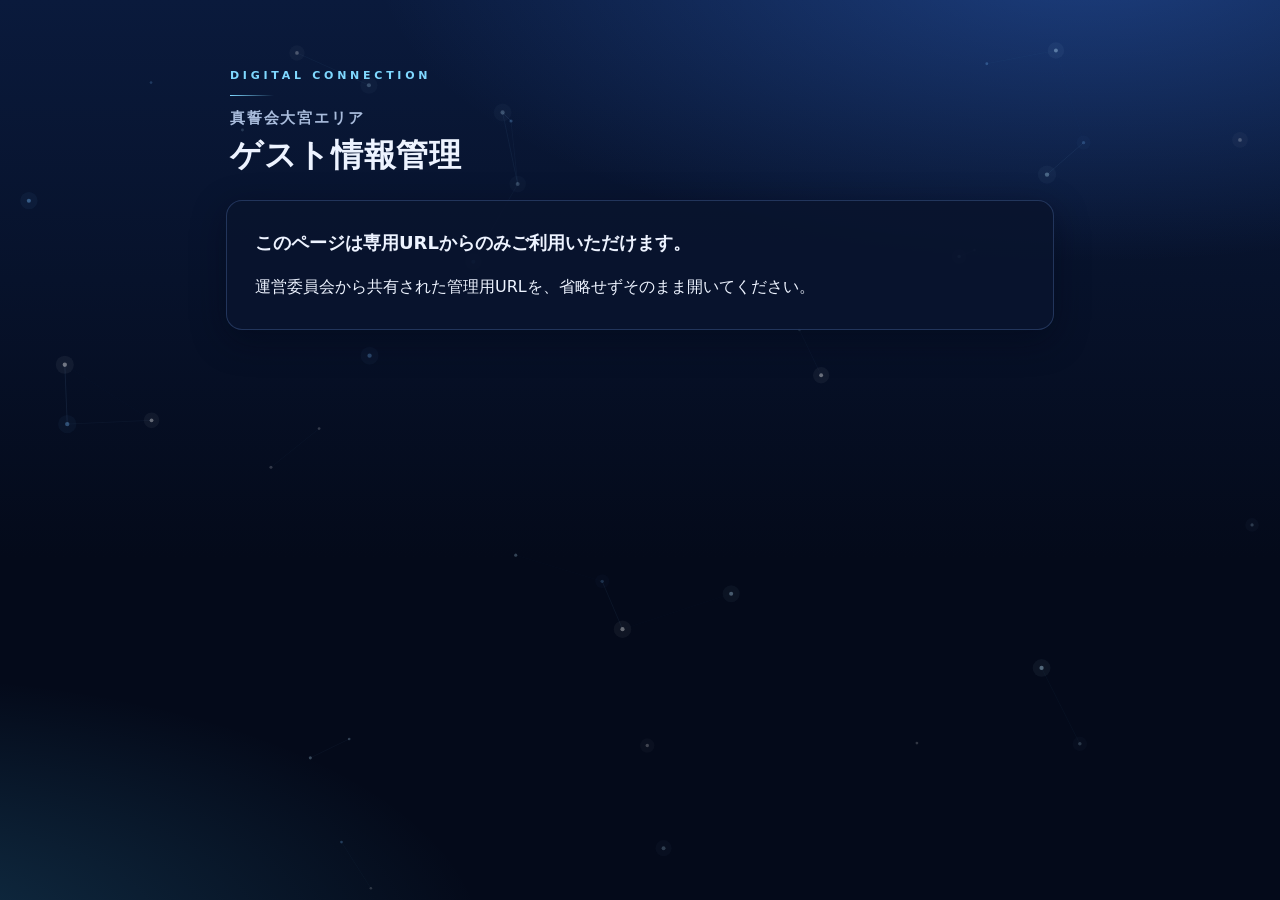
==== admin.html @ bcf7fcce "真誓会大宮エリア ゲスト様事前ヒアリング 画面一式 Co-Authored-By: Claude Fable 5.2 <noreply@anthropic.com>" ====
<!doctype html>
<html lang="ja">
<head>
<meta charset="utf-8">
<meta name="viewport" content="width=device-width, initial-scale=1, viewport-fit=cover">
<meta name="robots" content="noindex, nofollow, noarchive, nosnippet">
<meta name="referrer" content="no-referrer">
<meta name="format-detection" content="telephone=no">
<meta name="theme-color" content="#0a1a3c">
<title>真誓会大宮エリア｜ゲスト情報管理</title>
<link rel="stylesheet" href="css/style.css">
</head>
<body>
<div class="bg-base" aria-hidden="true"></div>
<canvas id="bg" data-bg="calm" aria-hidden="true"></canvas>

<main class="wrap wide">
  <header class="hero">
    <p class="eyebrow">DIGITAL CONNECTION</p>
    <h1><span class="org">真誓会大宮エリア</span>ゲスト情報管理</h1>
  </header>

  <section class="card" id="denied" hidden>
    <h2>このページは専用URLからのみご利用いただけます。</h2>
    <p>運営委員会から共有された管理用URLを、省略せずそのまま開いてください。</p>
  </section>

  <div id="listView" hidden>
    <div class="stats">
      <div class="stat"><b id="statTotal">–</b><span>累計回答件数</span></div>
      <div class="stat"><b id="statToday">–</b><span>本日の回答件数</span></div>
    </div>
    <form class="card tools" id="searchForm" autocomplete="off">
      <div><label for="qGuest">ゲスト名で検索</label><input type="search" id="qGuest" maxlength="60" placeholder="例）山田" enterkeyhint="search"></div>
      <div><label for="qIntro">紹介者名で検索</label><input type="search" id="qIntro" maxlength="60" placeholder="例）佐藤" enterkeyhint="search"></div>
      <div class="row">
        <button type="submit" class="btn small">検索</button>
        <button type="button" class="btn ghost small" id="clearBtn">条件をクリア</button>
        <button type="button" class="btn ghost small" id="reloadBtn">再読み込み</button>
      </div>
    </form>
    <div class="list-head"><h2>ゲスト回答一覧</h2><span id="listInfo"></span></div>
    <p class="notice" id="listError" role="alert" hidden></p>
    <ul class="list" id="list"></ul>
    <div class="loading" id="listLoading" hidden><span class="spin"></span>読み込んでいます…</div>
    <p class="empty" id="listEmpty" hidden></p>
    <button type="button" class="btn ghost" id="moreBtn" hidden>さらに表示する</button>
  </div>

  <div id="detailView" hidden>
    <div class="detail-head">
      <button type="button" class="btn ghost small" id="backBtn">← 一覧に戻る</button>
      <button type="button" class="btn ghost small" id="copyBtn">回答の全文をコピー</button>
    </div>
    <p class="notice" id="detailError" role="alert" hidden></p>
    <div class="loading" id="detailLoading" hidden><span class="spin"></span>読み込んでいます…</div>
    <div id="detail"></div>
    <button type="button" class="btn ghost" id="backBtn2">一覧に戻る</button>
  </div>
</main>
<div class="toast" id="toast" role="status" hidden></div>

<script src="js/config.js"></script>
<script src="js/bg.js"></script>
<script src="js/admin.js"></script>
</body>
</html>
---- css/style.css ----
:root {
  --bg0: #040a1a;
  --bg1: #0a1a3c;
  --card: rgba(9, 20, 46, 0.9);
  --card-line: rgba(130, 175, 255, 0.22);
  --text: #edf3ff;
  --sub: #a9bcdc;
  --faint: #7f93b8;
  --cyan: #7fd8ff;
  --blue: #4f93ff;
  --sel-bg: rgba(79, 147, 255, 0.24);
  --err: #ffb4a8;
  --err-bg: rgba(255, 110, 90, 0.14);
  --radius: 16px;
  color-scheme: dark;
}
* { box-sizing: border-box; }
html { -webkit-text-size-adjust: 100%; text-size-adjust: 100%; }
body {
  margin: 0;
  min-height: 100vh;
  color: var(--text);
  background: var(--bg0);
  font-family: "Hiragino Sans", "Hiragino Kaku Gothic ProN", "Yu Gothic UI", "Yu Gothic", "Noto Sans JP", "BIZ UDPGothic", Meiryo, system-ui, sans-serif;
  font-size: 16px;
  line-height: 1.75;
  -webkit-font-smoothing: antialiased;
}
/* 背景：静止したグラデーションの上に、光点のキャンバスを重ねる。どちらも操作を受け取らない */
.bg-base, #bg {
  position: fixed; left: 0; top: 0; width: 100vw; height: 100vh; height: 100lvh;
  pointer-events: none; z-index: 0;
}
.bg-base {
  background:
    radial-gradient(90% 55% at 85% -5%, rgba(64, 132, 255, 0.34), transparent 62%),
    radial-gradient(80% 50% at -10% 105%, rgba(70, 200, 255, 0.2), transparent 60%),
    linear-gradient(180deg, var(--bg1) 0%, var(--bg0) 62%);
}
.wrap { position: relative; z-index: 1; width: 100%; max-width: 640px; margin: 0 auto; padding: 28px 16px 72px; }
.wrap.wide { max-width: 860px; }

.hero { padding: 18px 4px 22px; }
.eyebrow { margin: 0 0 12px; font-size: 11px; letter-spacing: 0.34em; color: var(--cyan); font-weight: 600; }
.eyebrow::after { content: ""; display: block; width: 44px; height: 1px; margin-top: 10px; background: linear-gradient(90deg, var(--cyan), transparent); }
h1 { margin: 0; font-size: 26px; line-height: 1.4; font-weight: 700; letter-spacing: 0.02em; text-wrap: balance; }
h1 .org { display: block; font-size: 15px; font-weight: 600; color: var(--sub); letter-spacing: 0.12em; margin-bottom: 4px; }
.tagline { margin: 10px 0 0; font-size: 13px; color: var(--sub); }

.card {
  background: var(--card);
  border: 1px solid var(--card-line);
  border-radius: var(--radius);
  padding: 22px 18px;
  margin: 0 0 18px;
  box-shadow: 0 10px 34px rgba(0, 6, 22, 0.42);
}
.card p { margin: 0 0 12px; }
.card p:last-child { margin-bottom: 0; }
.intro { font-size: 15px; color: #dbe6fb; }
.intro .purpose { padding-top: 12px; border-top: 1px solid var(--card-line); color: var(--sub); font-size: 14px; }

.qno { display: inline-block; font-size: 12px; font-weight: 700; letter-spacing: 0.16em; color: var(--cyan); margin-bottom: 6px; }
h2 { margin: 0 0 16px; font-size: 18px; line-height: 1.55; font-weight: 700; text-wrap: pretty; }
.part { margin: 0 0 18px; padding: 0; border: 0; min-width: 0; }
.part-label, .field-label { display: flex; flex-wrap: wrap; align-items: center; gap: 8px; margin: 0 0 8px; padding: 0; font-size: 14px; font-weight: 700; color: var(--text); }
.tag { font-size: 11px; font-weight: 700; padding: 1px 8px; border-radius: 99px; letter-spacing: 0.06em; white-space: nowrap; }
.tag.req { color: #071226; background: var(--cyan); }
.tag.opt { color: var(--sub); border: 1px solid var(--card-line); }
.hint { font-size: 12px; font-weight: 400; color: var(--faint); }

.opts { display: grid; gap: 8px; }
.opt { position: relative; display: block; }
.opt input { position: absolute; opacity: 0; width: 1px; height: 1px; margin: 0; left: 18px; top: 50%; }
.opt span {
  display: flex; align-items: center; gap: 12px;
  min-height: 54px; padding: 11px 14px;
  border: 1px solid var(--card-line); border-radius: 12px;
  background: rgba(255, 255, 255, 0.035);
  font-size: 15px; line-height: 1.5; cursor: pointer;
  transition: background-color 0.15s, border-color 0.15s;
  -webkit-tap-highlight-color: transparent; user-select: none;
}
.opt span::before {
  content: ""; flex: 0 0 22px; width: 22px; height: 22px;
  border: 2px solid #6f86b3; border-radius: 6px; background: transparent center / 14px no-repeat;
}
.opt input[type="radio"] + span::before { border-radius: 50%; }
.opt input:checked + span { background: var(--sel-bg); border-color: var(--cyan); color: #fff; font-weight: 700; }
.opt input:checked + span::before {
  border-color: var(--cyan); background-color: var(--cyan);
  background-image: url("data:image/svg+xml,%3Csvg xmlns='http://www.w3.org/2000/svg' viewBox='0 0 14 14'%3E%3Cpath d='M2.5 7.4l3 3 6-6.6' fill='none' stroke='%23071226' stroke-width='2.2' stroke-linecap='round' stroke-linejoin='round'/%3E%3C/svg%3E");
}
.opt input:focus-visible + span { outline: 2px solid #fff; outline-offset: 2px; }

input[type="text"], input[type="search"], textarea {
  display: block; width: 100%;
  font: inherit; font-size: 16px; color: var(--text);
  background: rgba(2, 8, 24, 0.6);
  border: 1px solid rgba(130, 175, 255, 0.34); border-radius: 12px;
  padding: 13px 14px; min-height: 52px;
  -webkit-appearance: none; appearance: none;
}
textarea { resize: vertical; min-height: 96px; line-height: 1.65; }
input::placeholder, textarea::placeholder { color: #6e82a8; opacity: 1; }
input:focus, textarea:focus { outline: none; border-color: var(--cyan); box-shadow: 0 0 0 3px rgba(127, 216, 255, 0.22); }
.field { margin: 0 0 16px; }
.field:last-child, .part:last-child { margin-bottom: 0; }

.err { display: none; margin: 8px 0 0; padding: 8px 12px; border-radius: 10px; font-size: 14px; font-weight: 700; color: var(--err); background: var(--err-bg); border: 1px solid rgba(255, 140, 120, 0.4); }
.err.on { display: block; }
.has-err > .opts .opt span, .has-err > input { border-color: rgba(255, 140, 120, 0.7); }

.submit-area { margin-top: 26px; }
.progress { margin: 0 0 12px; font-size: 13px; color: var(--sub); text-align: center; }
.btn {
  display: flex; align-items: center; justify-content: center; gap: 10px;
  width: 100%; min-height: 60px; padding: 14px 20px;
  font: inherit; font-size: 18px; font-weight: 700; letter-spacing: 0.06em;
  color: #04122b; border: 0; border-radius: 14px; cursor: pointer;
  background: linear-gradient(135deg, #9be4ff 0%, #5fa8ff 100%);
  box-shadow: 0 8px 26px rgba(70, 150, 255, 0.42);
  -webkit-tap-highlight-color: transparent;
}
.btn:active { transform: translateY(1px); }
.btn:focus-visible { outline: 3px solid #fff; outline-offset: 3px; }
.btn[disabled] { opacity: 0.7; cursor: default; }
.btn.ghost { min-height: 50px; font-size: 15px; color: var(--text); background: rgba(255, 255, 255, 0.06); border: 1px solid var(--card-line); box-shadow: none; letter-spacing: 0.02em; }
.btn.small { width: auto; min-height: 46px; padding: 8px 16px; font-size: 14px; }
.spin { width: 20px; height: 20px; border: 3px solid rgba(4, 18, 43, 0.25); border-top-color: #04122b; border-radius: 50%; animation: spin 0.8s linear infinite; }
.ghost .spin, .loading .spin { border-color: rgba(255, 255, 255, 0.2); border-top-color: var(--cyan); }
@keyframes spin { to { transform: rotate(360deg); } }
.notice { margin: 0 0 14px; padding: 12px 14px; border-radius: 12px; font-size: 15px; font-weight: 700; color: var(--err); background: var(--err-bg); border: 1px solid rgba(255, 140, 120, 0.45); }
.note-small { margin: 14px 0 0; font-size: 12px; color: var(--faint); text-align: center; }

.done { text-align: center; padding: 38px 20px; }
.done .mark { width: 64px; height: 64px; margin: 0 auto 18px; border-radius: 50%; display: grid; place-items: center; background: rgba(127, 216, 255, 0.16); border: 1px solid var(--cyan); }
.done h2 { font-size: 21px; }
.done p { font-size: 15px; color: #dbe6fb; text-align: left; }
.done .btn { margin-top: 22px; }
[hidden] { display: none !important; }

/* ---- 一覧・詳細（閲覧用） ---- */
.stats { display: grid; grid-template-columns: 1fr 1fr; gap: 12px; margin-bottom: 18px; }
.stat { background: var(--card); border: 1px solid var(--card-line); border-radius: var(--radius); padding: 14px 16px; }
.stat b { display: block; font-size: 30px; line-height: 1.2; font-weight: 700; font-variant-numeric: tabular-nums; }
.stat span { font-size: 12px; color: var(--sub); letter-spacing: 0.06em; }
.tools { display: grid; grid-template-columns: 1fr 1fr; gap: 10px; }
.tools .row { grid-column: 1 / -1; display: flex; gap: 10px; flex-wrap: wrap; }
.tools .row .btn { flex: 1 1 140px; }
.tools label { font-size: 12px; color: var(--sub); display: block; margin-bottom: 4px; }
.list-head { display: flex; align-items: baseline; justify-content: space-between; gap: 10px; margin: 0 4px 10px; }
.list-head h2 { margin: 0; font-size: 16px; }
.list-head span { font-size: 12px; color: var(--sub); }
.list { list-style: none; margin: 0 0 16px; padding: 0; display: grid; gap: 8px; }
.item {
  display: grid; grid-template-columns: auto 1fr auto; align-items: center; gap: 4px 14px;
  width: 100%; min-height: 64px; padding: 12px 16px; text-align: left;
  font: inherit; color: var(--text); cursor: pointer;
  background: var(--card); border: 1px solid var(--card-line); border-radius: 14px;
  -webkit-tap-highlight-color: transparent;
}
.item:hover, .item:focus-visible { border-color: var(--cyan); outline: none; }
.item time { font-size: 13px; color: var(--sub); font-variant-numeric: tabular-nums; white-space: nowrap; }
.item .name { font-size: 17px; font-weight: 700; overflow-wrap: anywhere; }
.item .by { grid-column: 2; font-size: 12px; color: var(--faint); overflow-wrap: anywhere; }
.item .chev { grid-row: 1 / span 2; grid-column: 3; color: var(--faint); }
.empty, .loading { padding: 28px 12px; text-align: center; color: var(--sub); font-size: 14px; display: flex; gap: 10px; align-items: center; justify-content: center; }
.detail-head { display: flex; gap: 10px; flex-wrap: wrap; margin-bottom: 14px; }
.kv { display: grid; grid-template-columns: 7.5em 1fr; gap: 6px 12px; margin: 0; font-size: 15px; }
.kv dt { color: var(--sub); font-size: 13px; padding-top: 2px; }
.kv dd { margin: 0; font-weight: 700; overflow-wrap: anywhere; }
.ans .sub-label { margin: 12px 0 6px; font-size: 12px; color: var(--sub); font-weight: 700; }
.chips { display: flex; flex-wrap: wrap; gap: 8px; margin: 0; padding: 0; list-style: none; }
.chips li { padding: 6px 12px; border-radius: 10px; font-size: 14px; line-height: 1.5; background: var(--sel-bg); border: 1px solid rgba(127, 216, 255, 0.5); }
.memo { margin: 6px 0 0; padding: 10px 12px; border-radius: 10px; background: rgba(2, 8, 24, 0.55); border: 1px solid var(--card-line); font-size: 15px; white-space: pre-wrap; overflow-wrap: anywhere; }
.memo.none { color: var(--faint); }
.toast { position: fixed; left: 50%; bottom: 24px; transform: translateX(-50%); z-index: 5; padding: 10px 18px; border-radius: 99px; background: #e9f3ff; color: #04122b; font-size: 14px; font-weight: 700; box-shadow: 0 8px 24px rgba(0, 0, 0, 0.4); max-width: calc(100vw - 32px); }

@media (min-width: 700px) {
  .wrap { padding-top: 48px; }
  h1 { font-size: 32px; }
  .card { padding: 28px 28px; }
  .tools { grid-template-columns: 1fr 1fr auto; align-items: end; }
  .tools .row { grid-column: auto; flex-wrap: nowrap; }
  .tools .row .btn { flex: 0 0 auto; }
}
@media (max-width: 400px) {
  .item { grid-template-columns: 1fr auto; }
  .item time { grid-column: 1; }
  .item .name, .item .by { grid-column: 1; }
  .item .chev { grid-column: 2; grid-row: 1 / span 3; }
}
@media (prefers-reduced-motion: reduce) {
  .spin { animation-duration: 2s; }
  .opt span { transition: none; }
}
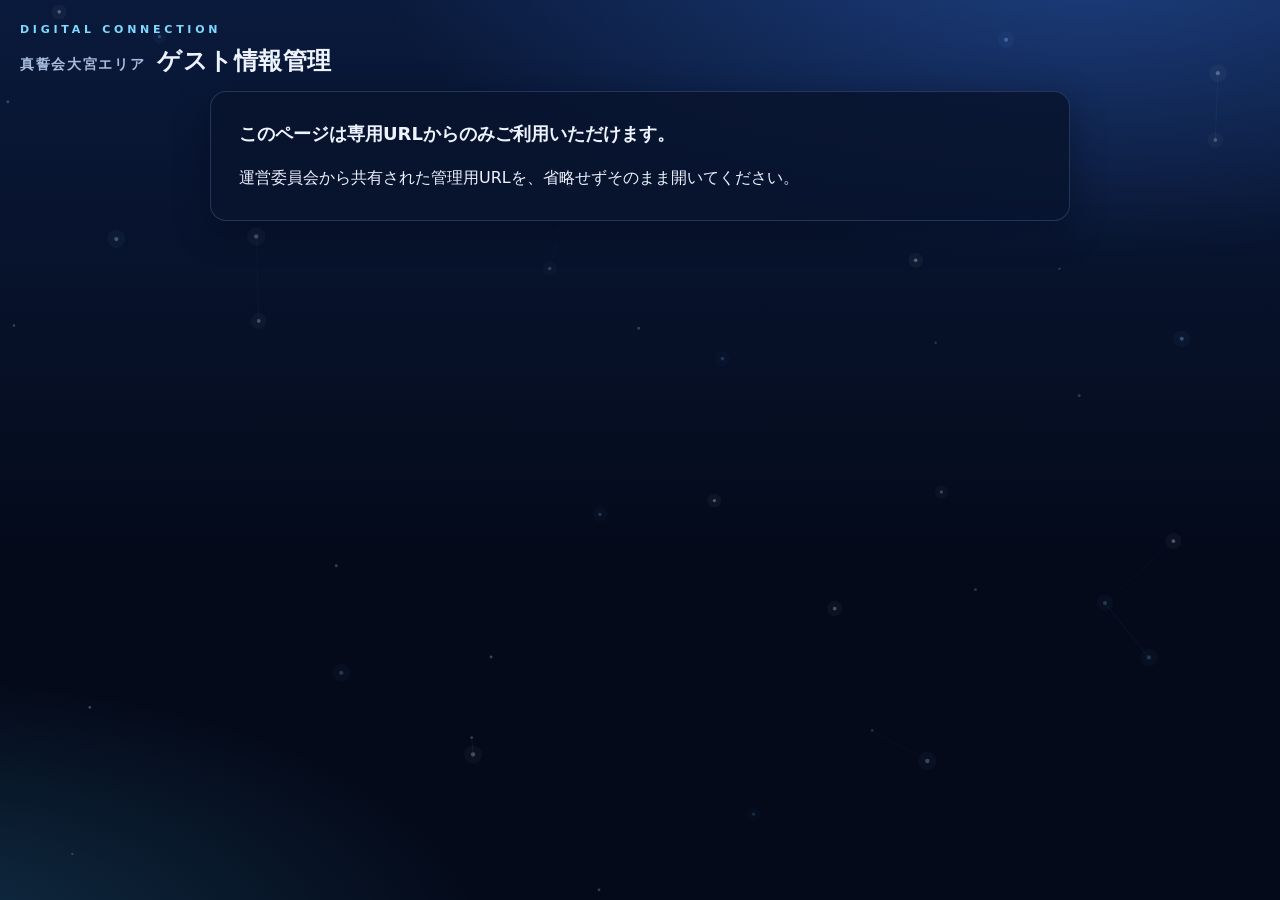
==== commit 032904ed: "管理画面を会議用に：回答と対応・戦略メモを並べて表示、まとめのメール送信、定例会での絞り込み、前後のゲストへの移動 Co-Authored-By: Claude Fable 5.2 <noreply@" ====
--- a/admin.html
+++ b/admin.html
@@ -10,7 +10,7 @@
 <title>真誓会大宮エリア｜ゲスト情報管理</title>
 <link rel="stylesheet" href="css/style.css">
 </head>
-<body>
+<body class="board">
 <div class="bg-base" aria-hidden="true"></div>
 <canvas id="bg" data-bg="calm" aria-hidden="true"></canvas>
 
@@ -33,6 +33,9 @@
     <form class="card tools" id="searchForm" autocomplete="off">
       <div><label for="qGuest">ゲスト名で検索</label><input type="search" id="qGuest" maxlength="60" placeholder="例）山田" enterkeyhint="search"></div>
       <div><label for="qIntro">紹介者名で検索</label><input type="search" id="qIntro" maxlength="60" placeholder="例）佐藤" enterkeyhint="search"></div>
+      <div class="full"><label for="qMeeting">参加する定例会で絞り込み</label>
+        <select id="qMeeting"><option value="">すべての回答</option></select>
+      </div>
       <div class="row">
         <button type="submit" class="btn small">検索</button>
         <button type="button" class="btn ghost small" id="clearBtn">条件をクリア</button>
@@ -50,11 +53,36 @@
   <div id="detailView" hidden>
     <div class="detail-head">
       <button type="button" class="btn ghost small" id="backBtn">← 一覧に戻る</button>
-      <button type="button" class="btn ghost small" id="copyBtn">回答の全文をコピー</button>
+      <button type="button" class="btn ghost small" id="prevBtn">‹ 前のゲスト</button>
+      <button type="button" class="btn ghost small" id="nextBtn">次のゲスト ›</button>
+      <span class="pos" id="posInfo"></span>
+      <button type="button" class="btn ghost small push" id="copyBtn">全文をコピー</button>
     </div>
     <p class="notice" id="detailError" role="alert" hidden></p>
     <div class="loading" id="detailLoading" hidden><span class="spin"></span>読み込んでいます…</div>
-    <div id="detail"></div>
+
+    <div class="meeting" id="meeting" hidden>
+      <div id="detail"></div>
+
+      <aside class="card memo-panel" id="memoPanel" aria-labelledby="memoTitle">
+        <span class="qno">MEETING NOTE</span>
+        <h2 id="memoTitle">対応・戦略メモ</h2>
+        <p class="memo-status" id="memoStatus"></p>
+
+        <!-- パソコン：入力して送信する -->
+        <form class="memo-form" id="memoForm" autocomplete="off" novalidate>
+          <div id="memoFields"></div>
+          <p class="notice" id="memoError" role="alert" hidden></p>
+          <p class="note-small">この画面の回答内容と上のメモをすべてまとめて、運営担当の登録済みアドレスへ送ります。入力途中の内容は、送信するまでこのパソコンに一時保存されます。</p>
+          <button type="submit" class="btn" id="memoSend">まとめをメールで送信する</button>
+        </form>
+
+        <!-- スマホ：送信済みのメモを読むだけ -->
+        <div class="memo-read" id="memoRead"></div>
+        <p class="memo-mobile-note">対応メモの入力と送信は、パソコンの画面でご利用ください。</p>
+      </aside>
+    </div>
+
     <button type="button" class="btn ghost" id="backBtn2">一覧に戻る</button>
   </div>
 </main>
--- a/css/style.css
+++ b/css/style.css
@@ -1,7 +1,7 @@
 :root {
   --bg0: #040a1a;
   --bg1: #0a1a3c;
-  --card: rgba(9, 20, 46, 0.9);
+  --card: rgba(9, 20, 46, 0.86);
   --card-line: rgba(130, 175, 255, 0.22);
   --text: #edf3ff;
   --sub: #a9bcdc;
@@ -27,16 +27,40 @@
   -webkit-font-smoothing: antialiased;
 }
 /* 背景：静止したグラデーションの上に、光点のキャンバスを重ねる。どちらも操作を受け取らない */
-.bg-base, #bg {
+.bg-base, #bg, .fx {
   position: fixed; left: 0; top: 0; width: 100vw; height: 100vh; height: 100lvh;
   pointer-events: none; z-index: 0;
 }
+.fx { z-index: 2; }
 .bg-base {
   background:
     radial-gradient(90% 55% at 85% -5%, rgba(64, 132, 255, 0.34), transparent 62%),
     radial-gradient(80% 50% at -10% 105%, rgba(70, 200, 255, 0.2), transparent 60%),
     linear-gradient(180deg, var(--bg1) 0%, var(--bg0) 62%);
 }
+/* 月：スクロールに合わせて画面の下端から昇る。位置と濃さは bg.js が決める */
+.moon {
+  position: fixed; right: 7vw; bottom: 5vh; z-index: 0; pointer-events: none;
+  width: clamp(88px, 27vw, 150px); aspect-ratio: 1; border-radius: 50%;
+  opacity: 0; will-change: transform, opacity;
+  background:
+    radial-gradient(circle at 33% 30%, rgba(146, 166, 204, 0.5) 0, transparent 13%),
+    radial-gradient(circle at 63% 57%, rgba(146, 166, 204, 0.42) 0, transparent 17%),
+    radial-gradient(circle at 41% 72%, rgba(146, 166, 204, 0.36) 0, transparent 9%),
+    radial-gradient(circle at 72% 28%, rgba(146, 166, 204, 0.3) 0, transparent 8%),
+    radial-gradient(circle at 38% 34%, #fffef6 0%, #e7edf9 52%, #b4c2de 100%);
+  box-shadow: 0 0 36px 6px rgba(196, 220, 255, 0.34), 0 0 120px 44px rgba(110, 165, 255, 0.17);
+}
+/* 地球：画面の下半分に半球が昇る。位置と回転は earth.js が決める */
+.earth {
+  position: fixed; left: 0; bottom: 0; z-index: 0; pointer-events: none;
+  width: 100vw; height: calc(50vh + 40px);
+  opacity: 0; transition: opacity 0.9s; will-change: transform;
+  transform: translate3d(0, 100%, 0);
+}
+/* 送信ボタンの下に、地球が見える余白を取る */
+#formView { padding-bottom: 46vh; }
+.credit { margin: 10px 0 0; font-size: 10px; color: var(--faint); text-align: center; opacity: 0.8; }
 .wrap { position: relative; z-index: 1; width: 100%; max-width: 640px; margin: 0 auto; padding: 28px 16px 72px; }
 .wrap.wide { max-width: 860px; }
 
@@ -45,6 +69,7 @@
 .eyebrow::after { content: ""; display: block; width: 44px; height: 1px; margin-top: 10px; background: linear-gradient(90deg, var(--cyan), transparent); }
 h1 { margin: 0; font-size: 26px; line-height: 1.4; font-weight: 700; letter-spacing: 0.02em; text-wrap: balance; }
 h1 .org { display: block; font-size: 15px; font-weight: 600; color: var(--sub); letter-spacing: 0.12em; margin-bottom: 4px; }
+.title-line { display: block; white-space: nowrap; }
 .tagline { margin: 10px 0 0; font-size: 13px; color: var(--sub); }
 
 .card {
@@ -93,7 +118,7 @@
 }
 .opt input:focus-visible + span { outline: 2px solid #fff; outline-offset: 2px; }
 
-input[type="text"], input[type="search"], textarea {
+input[type="text"], input[type="search"], input[type="date"], textarea {
   display: block; width: 100%;
   font: inherit; font-size: 16px; color: var(--text);
   background: rgba(2, 8, 24, 0.6);
@@ -104,6 +129,10 @@
 textarea { resize: vertical; min-height: 96px; line-height: 1.65; }
 input::placeholder, textarea::placeholder { color: #6e82a8; opacity: 1; }
 input:focus, textarea:focus { outline: none; border-color: var(--cyan); box-shadow: 0 0 0 3px rgba(127, 216, 255, 0.22); }
+.hint-line { margin: 6px 2px 0; font-size: 12px; color: var(--faint); }
+textarea.short { min-height: 76px; }
+input[type="date"] { text-align: left; }
+input[type="date"]::-webkit-date-and-time-value { text-align: left; }
 .field { margin: 0 0 16px; }
 .field:last-child, .part:last-child { margin-bottom: 0; }
 
@@ -169,7 +198,9 @@
 .detail-head { display: flex; gap: 10px; flex-wrap: wrap; margin-bottom: 14px; }
 .kv { display: grid; grid-template-columns: 7.5em 1fr; gap: 6px 12px; margin: 0; font-size: 15px; }
 .kv dt { color: var(--sub); font-size: 13px; padding-top: 2px; }
-.kv dd { margin: 0; font-weight: 700; overflow-wrap: anywhere; }
+.kv dd { margin: 0; font-weight: 700; overflow-wrap: anywhere; white-space: pre-wrap; }
+.kv dd.none { color: var(--faint); font-weight: 400; }
+.kv a { color: var(--cyan); text-underline-offset: 3px; }
 .ans .sub-label { margin: 12px 0 6px; font-size: 12px; color: var(--sub); font-weight: 700; }
 .chips { display: flex; flex-wrap: wrap; gap: 8px; margin: 0; padding: 0; list-style: none; }
 .chips li { padding: 6px 12px; border-radius: 10px; font-size: 14px; line-height: 1.5; background: var(--sel-bg); border: 1px solid rgba(127, 216, 255, 0.5); }
@@ -195,3 +226,53 @@
   .spin { animation-duration: 2s; }
   .opt span { transition: none; }
 }
+
+/* ---- 会議で映して使う画面（閲覧用ページ） ---- */
+select {
+  display: block; width: 100%; font: inherit; font-size: 16px; color: var(--text);
+  background: rgba(2, 8, 24, 0.6) url("data:image/svg+xml,%3Csvg xmlns='http://www.w3.org/2000/svg' viewBox='0 0 12 8'%3E%3Cpath d='M1 1.5l5 5 5-5' fill='none' stroke='%23a9bcdc' stroke-width='1.8' stroke-linecap='round' stroke-linejoin='round'/%3E%3C/svg%3E") no-repeat right 14px center / 12px;
+  border: 1px solid rgba(130, 175, 255, 0.34); border-radius: 12px;
+  padding: 13px 38px 13px 14px; min-height: 52px; -webkit-appearance: none; appearance: none;
+}
+select:focus { outline: none; border-color: var(--cyan); box-shadow: 0 0 0 3px rgba(127, 216, 255, 0.22); }
+select option { color: #0a1a3c; background: #fff; }
+body.board .wrap.wide { max-width: 1400px; }
+body.board #listView, body.board #denied { max-width: 860px; margin-left: auto; margin-right: auto; }
+.tools .full { grid-column: 1 / -1; }
+.detail-head { align-items: center; }
+.detail-head .pos { font-size: 13px; color: var(--sub); font-variant-numeric: tabular-nums; }
+.detail-head .push { margin-left: auto; }
+.btn[disabled].ghost { opacity: 0.4; }
+.guest-head .guest-name { margin: 0 0 12px; font-size: 26px; font-weight: 700; line-height: 1.4; overflow-wrap: anywhere; }
+.memo-panel h2 { margin-bottom: 8px; }
+.memo-status { margin: 0 0 14px; font-size: 13px; color: var(--sub); }
+.memo-status.warn { color: #ffd58a; }
+.memo-form { display: none; }
+.memo-form textarea { min-height: 84px; }
+/* 送信ボタンはメモ欄の下端に固定し、欄が長くても常に見えるようにする */
+.memo-form .btn { margin-top: 14px; position: sticky; bottom: 0; z-index: 1; }
+.memo-form .note-small { margin-top: 4px; text-align: left; }
+.hint-line.top { margin: -4px 0 6px; }
+.memo-mobile-note { margin: 14px 0 0; padding-top: 12px; border-top: 1px solid var(--card-line); font-size: 13px; color: var(--sub); }
+@media (min-width: 700px) {
+  .tools { grid-template-columns: 1fr 1fr 1fr; }
+  .tools .full { grid-column: auto; }
+  .tools .row { grid-column: 1 / -1; }
+}
+@media (min-width: 1000px) {
+  body.board .wrap { padding-top: 20px; }
+  body.board .hero { padding: 0 4px 12px; }
+  body.board .hero h1 { font-size: 24px; }
+  body.board .hero .org { display: inline; margin-right: 12px; font-size: 14px; }
+  body.board .eyebrow { margin-bottom: 6px; }
+  body.board .eyebrow::after { display: none; }
+  .meeting { display: grid; grid-template-columns: minmax(0, 1fr) minmax(360px, 430px); gap: 22px; align-items: start; }
+  .memo-panel { position: sticky; top: 14px; max-height: calc(100vh - 28px); overflow-y: auto; }
+  .memo-form { display: block; }
+  .memo-read, .memo-mobile-note { display: none; }
+  .guest-head .guest-name { font-size: 32px; }
+  #detail .chips li, #detail .memo { font-size: 16px; }
+}
+@media (min-width: 1320px) {
+  .ans-grid { display: grid; grid-template-columns: 1fr 1fr; gap: 0 18px; align-items: start; }
+}
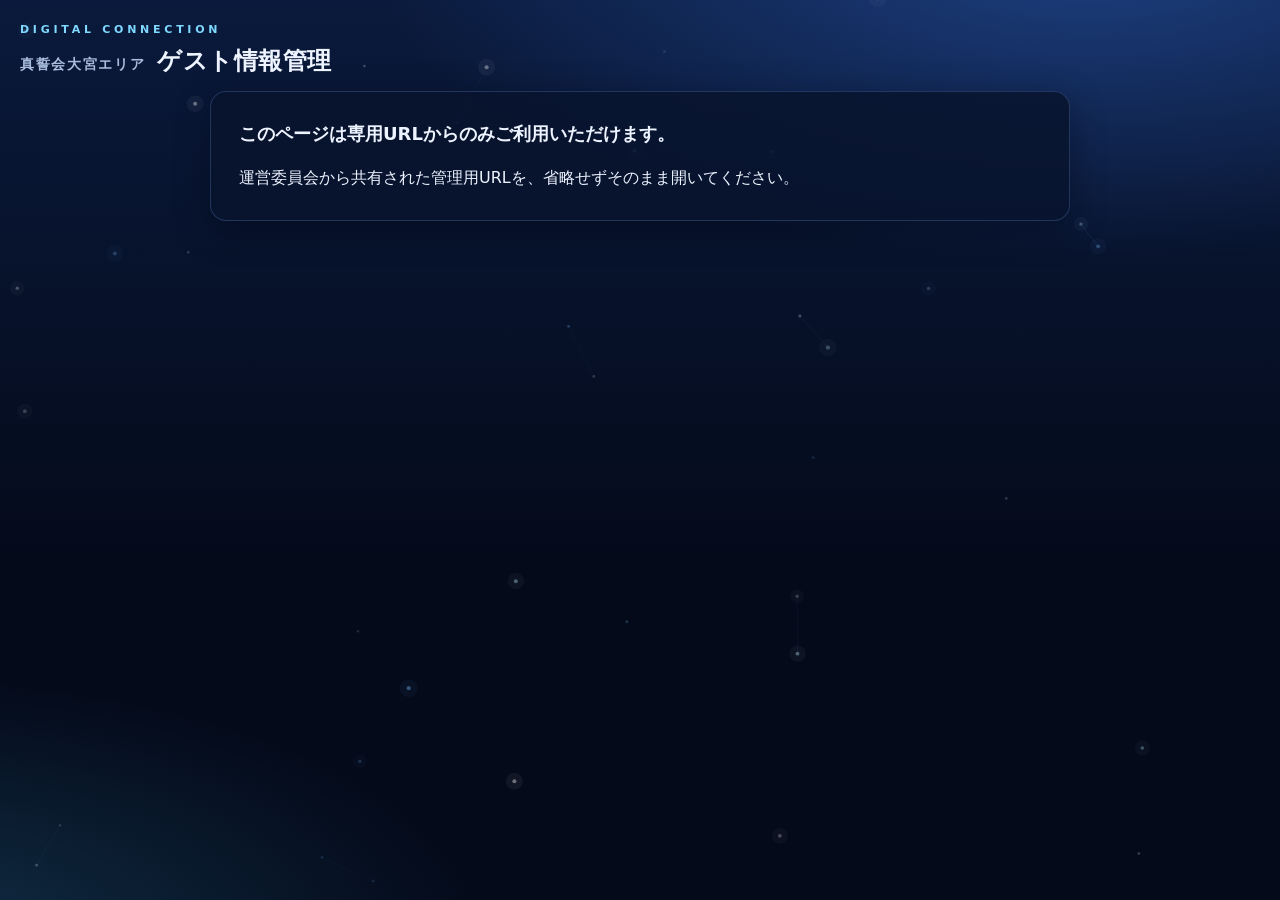
==== commit 5edc590e: "会議画面に当日の参加者一覧とチェック欄を追加、記載欄を固定、選んだ参加者を下段に表示 Co-Authored-By: Claude Fable 5.2 <noreply@anthropic.com>" ====
--- a/admin.html
+++ b/admin.html
@@ -72,9 +72,16 @@
         <!-- パソコン：入力して送信する -->
         <form class="memo-form" id="memoForm" autocomplete="off" novalidate>
           <div id="memoFields"></div>
-          <p class="notice" id="memoError" role="alert" hidden></p>
-          <p class="note-small">この画面の回答内容と上のメモをすべてまとめて、運営担当の登録済みアドレスへ送ります。入力途中の内容は、送信するまでこのパソコンに一時保存されます。</p>
-          <button type="submit" class="btn" id="memoSend">まとめをメールで送信する</button>
+          <p class="note-small">この画面の回答内容、上のメモ、下の「つなぐ参加者」をすべてまとめて、運営担当の登録済みアドレスへ送ります。入力途中の内容は、送信するまでこのパソコンに一時保存されます。</p>
+          <!-- 下段：チェックした参加者と送信ボタン。記載欄が長くても常に見える -->
+          <div class="memo-foot">
+            <div class="field" id="pickBox">
+              <p class="field-label">つなぐ参加者 <span class="hint" id="pickCount"></span></p>
+              <ul class="picks" id="pickList"></ul>
+            </div>
+            <p class="notice" id="memoError" role="alert" hidden></p>
+            <button type="submit" class="btn" id="memoSend">まとめをメールで送信する</button>
+          </div>
         </form>
 
         <!-- スマホ：送信済みのメモを読むだけ -->
@@ -90,6 +97,7 @@
 
 <script src="js/config.js"></script>
 <script src="js/bg.js"></script>
+<script src="js/csv.js"></script>
 <script src="js/admin.js"></script>
 </body>
 </html>
--- a/css/style.css
+++ b/css/style.css
@@ -276,3 +276,73 @@
 @media (min-width: 1320px) {
   .ans-grid { display: grid; grid-template-columns: 1fr 1fr; gap: 0 18px; align-items: start; }
 }
+
+/* ---- 当日の参加者一覧（つなぐ相手の候補）と、選んだ参加者 ---- */
+.pc-only { display: none; }
+.ptable { border: 1px solid var(--card-line); border-radius: 12px; overflow: hidden; font-size: 13px; line-height: 1.55; }
+.prow { display: grid; grid-template-columns: minmax(0, 1fr) 6.5em; gap: 2px 12px; padding: 10px 12px; border-top: 1px solid var(--card-line); }
+.prow:first-child { border-top: 0; }
+.prow .pc { overflow-wrap: anywhere; min-width: 0; }
+.prow .c0 { font-weight: 700; font-size: 14px; color: #fff; }
+.prow .c1 { color: var(--cyan); text-align: right; }
+.prow .c2, .prow .c3, .prow .c4 { grid-column: 1 / -1; color: #d3def5; }
+.prow .c2::before { content: "① "; color: var(--faint); }
+.prow .c3::before { content: "② "; color: var(--faint); }
+.prow .c4::before { content: "③ "; color: var(--faint); }
+.prow .none { display: none; }
+.prow .c5, .phead { display: none; }
+.parts-tools { margin-top: 14px; align-items: center; gap: 12px; flex-wrap: wrap; }
+.picks { list-style: none; margin: 0; padding: 0; display: grid; gap: 6px; }
+.picks li { display: flex; align-items: center; justify-content: space-between; gap: 8px; padding: 7px 8px 7px 12px; border-radius: 10px; font-size: 14px; line-height: 1.5; background: var(--sel-bg); border: 1px solid rgba(127, 216, 255, 0.5); overflow-wrap: anywhere; }
+.picks li.none { display: block; padding: 9px 12px; color: var(--faint); font-size: 13px; background: rgba(2, 8, 24, 0.55); border-color: var(--card-line); }
+.pick-x { flex: 0 0 auto; width: 30px; height: 30px; border-radius: 8px; border: 1px solid var(--card-line); background: rgba(255, 255, 255, 0.06); color: var(--text); font: inherit; font-size: 16px; line-height: 1; cursor: pointer; }
+.pick-x:hover, .pick-x:focus-visible { border-color: var(--cyan); outline: none; }
+@media (min-width: 1000px) {
+  .pc-only { display: block; }
+  .parts-tools.pc-only { display: flex; }
+  /* 左（回答と参加者一覧）だけがスクロールし、右の記載欄は動かない */
+  #detail { overflow-y: auto; padding-right: 8px; scrollbar-width: thin; scrollbar-color: rgba(130, 175, 255, 0.4) transparent; overscroll-behavior: contain; }
+  #backBtn2 { display: none; }
+  .memo-panel { position: static; }
+  .prow { grid-template-columns: minmax(0, 1fr) 6.5em 44px; cursor: pointer; }
+  .prow .c2, .prow .c3, .prow .c4 { grid-column: 1 / 3; }
+  .prow .c5 { display: flex; grid-column: 3; grid-row: 1 / span 4; align-items: center; justify-content: center; }
+  .prow input[type="checkbox"] { width: 24px; height: 24px; accent-color: #7fd8ff; cursor: pointer; }
+  .prow:hover { background: rgba(255, 255, 255, 0.04); }
+  .prow.on { background: var(--sel-bg); }
+  .prow.phead { cursor: default; background: #0d1b3d; }
+}
+@media (min-width: 1320px) {
+  /* 幅が広い画面では、会社名・所属エリア・PR①②③・チェック欄を横一列に並べる */
+  .prow { grid-template-columns: minmax(130px, 1.1fr) 5.5em repeat(3, minmax(0, 1.25fr)) 52px; gap: 0 12px; align-items: start; }
+  .prow .c1 { text-align: left; }
+  .prow .c2, .prow .c3, .prow .c4 { grid-column: auto; }
+  .prow .c2::before, .prow .c3::before, .prow .c4::before { content: none; }
+  .prow .none { display: block; color: var(--faint); }
+  .prow .c5 { grid-column: 6; grid-row: auto; align-self: center; }
+  .prow.phead { display: grid; position: sticky; top: 0; z-index: 1; font-size: 12px; font-weight: 700; color: var(--sub); }
+  .prow.phead .c0 { font-size: 12px; color: var(--sub); }
+  .prow.phead .c1 { color: var(--sub); }
+  .prow.phead .c5 { justify-content: center; }
+}
+
+/* 記載欄は入力欄を低めにして、下段の「つなぐ参加者」まで一画面に収める */
+.memo-form textarea { min-height: 58px; }
+.memo-form .field { margin-bottom: 12px; }
+.prow input[type="checkbox"] {
+  -webkit-appearance: none; appearance: none; margin: 0; width: 26px; height: 26px; cursor: pointer;
+  border: 2px solid #8ea6d6; border-radius: 7px; background: rgba(255, 255, 255, 0.05) center / 16px no-repeat;
+}
+.prow input[type="checkbox"]:checked {
+  border-color: var(--cyan); background-color: var(--cyan);
+  background-image: url("data:image/svg+xml,%3Csvg xmlns='http://www.w3.org/2000/svg' viewBox='0 0 14 14'%3E%3Cpath d='M2.5 7.4l3 3 6-6.6' fill='none' stroke='%23071226' stroke-width='2.2' stroke-linecap='round' stroke-linejoin='round'/%3E%3C/svg%3E");
+}
+.prow input[type="checkbox"]:focus-visible { outline: 2px solid #fff; outline-offset: 2px; }
+@media (min-width: 1000px) { body.board .wrap { padding-bottom: 14px; } }
+
+/* 記載欄の下段：チェックした参加者と送信ボタンは、欄の下端に固定する */
+.memo-form .btn { position: static; margin-top: 10px; }
+.memo-foot { position: sticky; bottom: -22px; z-index: 1; margin: 12px -6px -22px; padding: 12px 6px 22px; background: #0a1530; border-top: 1px solid var(--card-line); }
+.memo-foot .field { margin-bottom: 0; }
+.memo-foot .picks { max-height: 168px; overflow-y: auto; scrollbar-width: thin; }
+.memo-foot .notice { margin: 10px 0 0; }
